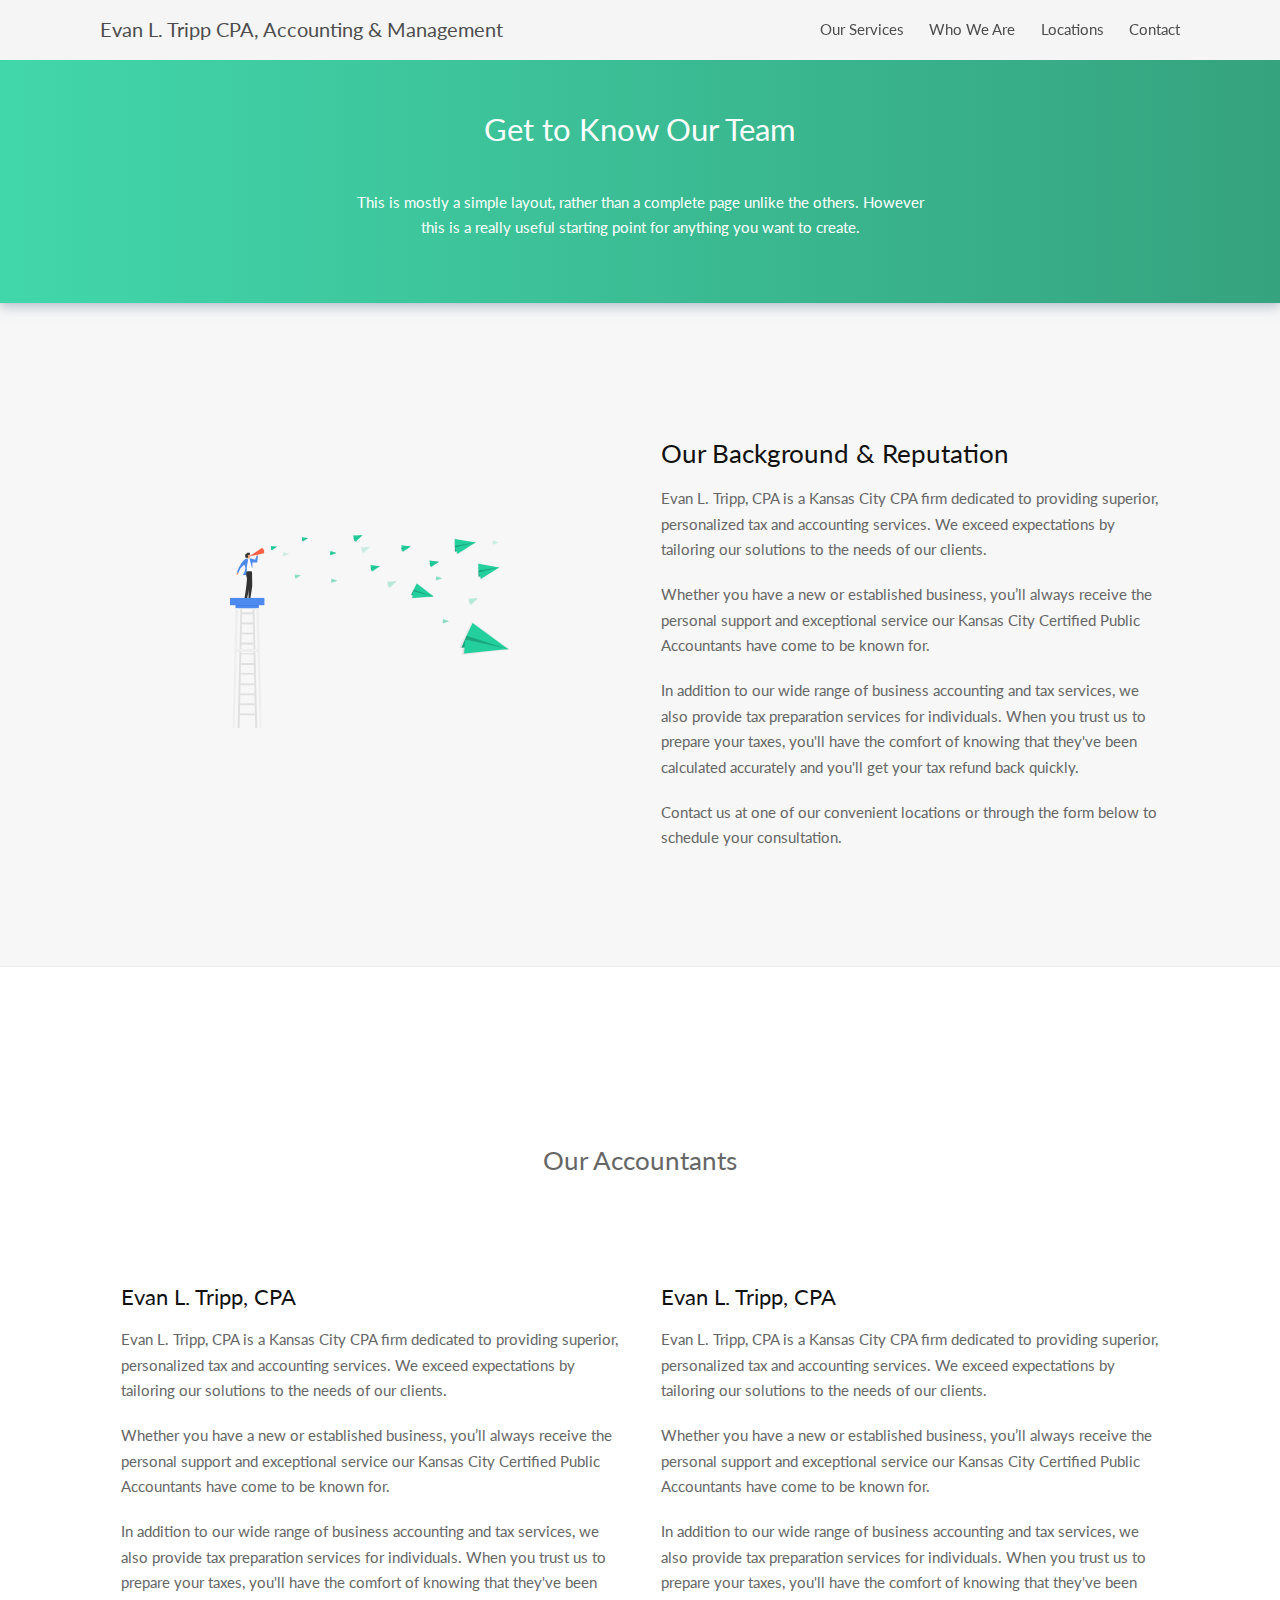
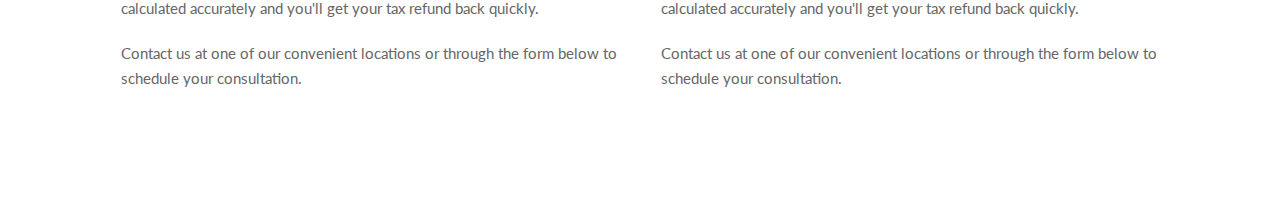
==== about.html @ 46c072c3 "Add contact page" ====
<!DOCTYPE html>
<html lang='en'>
<head>
	<meta class="utf-8">
	<meta name="viewport" content="width=device-width, initial-scale=1, maximum-scale=1">
	<title>About Us - Evan L. Tripp CPA, Accounting &amp; Management</title>
	<link rel='stylesheet' href='css/style.min.css' />
</head>
<body>
	<!-- navbar -->
	<div class="navbar navbar--extended">
		<nav class="nav__mobile"></nav>
		<div class="container">
			<div class="navbar__inner">
				<a href="index.html" class="navbar__logo">Evan L. Tripp CPA, Accounting &amp; Management</a>
				<nav class="navbar__menu">
					<ul>
                        <li><a href="#services">Our Services</a></li>
                        <li><a href="#about">Who We Are</a></li>
						<li><a href="#locations">Locations</a></li>
                        <li><a href="contact.html">Contact</a></li>
					</ul>
				</nav>
				<div class="navbar__menu-mob"><a href="" id='toggle'><svg role="img" xmlns="http://www.w3.org/2000/svg" viewBox="0 0 448 512"><path fill="currentColor" d="M16 132h416c8.837 0 16-7.163 16-16V76c0-8.837-7.163-16-16-16H16C7.163 60 0 67.163 0 76v40c0 8.837 7.163 16 16 16zm0 160h416c8.837 0 16-7.163 16-16v-40c0-8.837-7.163-16-16-16H16c-8.837 0-16 7.163-16 16v40c0 8.837 7.163 16 16 16zm0 160h416c8.837 0 16-7.163 16-16v-40c0-8.837-7.163-16-16-16H16c-8.837 0-16 7.163-16 16v40c0 8.837 7.163 16 16 16z" class=""></path></svg></a></div>
			</div>
		</div>
	</div>
	<!-- Hero unit -->
	<div class="page__header">
		<div class="hero__overlay  page__hero__overlay--gradient"></div>
		<div class="hero__mask"></div>
		<div class="page__header__inner">
			<div class="container">
				<div class="page__header__content">
					<div class="page__header__content__inner" id='navConverter'>
						<h1 class="page__header__title">Get to Know Our Team</h1>
						<p class="page__header__text; center">This is mostly a simple layout, rather than a complete page unlike the others. However this is a really useful starting point for anything you want to create.</p>
					</div>
				</div>
			</div>
		</div>
	</div>
	<!-- Page content -->
	<div id="about" class="expanded landing__section">
		<div class="container">
			<div class="expanded__inner">
				<div class="expanded__media">
					<img src="./images/news_go0e.svg" class="expanded__image">
				</div>
				<div class="expanded__content">
					<h2 class="expanded__title">Our Background &amp; Reputation</h2>
					<p class="expanded__text">Evan L. Tripp, CPA is a Kansas City CPA firm dedicated to providing superior, personalized tax and accounting services. We exceed expectations by tailoring our solutions to the needs of our clients.</p>
                    <p class="expanded__text">Whether you have a new or established business, you’ll always receive the personal support and exceptional service our Kansas City Certified Public Accountants have come to be known for.</p>
                    <p class="expanded__text">In addition to our wide range of business accounting and tax services, we also provide tax preparation services for individuals. When you trust us to prepare your taxes, you'll have the comfort of knowing that they've been calculated accurately and you'll get your tax refund back quickly.</p>
                    <p class="expanded__text">Contact us at one of our convenient locations or through the form below to schedule your consultation.</p>
				</div>
			</div>
		</div>
	</div>
    <div id="about" class="expanded landing__section">
		<div class="container">
            <div class="page__header__content">
					<div class="page__header__content__inner" id='navConverter'>
						<h2 class="page__header__title">Our Accountants</h2>
                </div>
            </div>
            <div class="expanded__inner">
				<div class="expanded__content">
					<h3 class="expanded__title">Evan L. Tripp, CPA</h3>
					<p class="expanded__text">Evan L. Tripp, CPA is a Kansas City CPA firm dedicated to providing superior, personalized tax and accounting services. We exceed expectations by tailoring our solutions to the needs of our clients.</p>
                    <p class="expanded__text">Whether you have a new or established business, you’ll always receive the personal support and exceptional service our Kansas City Certified Public Accountants have come to be known for.</p>
                    <p class="expanded__text">In addition to our wide range of business accounting and tax services, we also provide tax preparation services for individuals. When you trust us to prepare your taxes, you'll have the comfort of knowing that they've been calculated accurately and you'll get your tax refund back quickly.</p>
                    <p class="expanded__text">Contact us at one of our convenient locations or through the form below to schedule your consultation.</p>
				</div>
                <div class="expanded__content">
					<h3 class="expanded__title">Evan L. Tripp, CPA</h3>
					<p class="expanded__text">Evan L. Tripp, CPA is a Kansas City CPA firm dedicated to providing superior, personalized tax and accounting services. We exceed expectations by tailoring our solutions to the needs of our clients.</p>
                    <p class="expanded__text">Whether you have a new or established business, you’ll always receive the personal support and exceptional service our Kansas City Certified Public Accountants have come to be known for.</p>
                    <p class="expanded__text">In addition to our wide range of business accounting and tax services, we also provide tax preparation services for individuals. When you trust us to prepare your taxes, you'll have the comfort of knowing that they've been calculated accurately and you'll get your tax refund back quickly.</p>
                    <p class="expanded__text">Contact us at one of our convenient locations or through the form below to schedule your consultation.</p>
				</div>
			</div>
		</div>
    </div>
<script src='js/app.min.js'></script>
</body>
</html>
---- css/style.min.css ----
@import url("https://fonts.googleapis.com/css?family=Lato:400");
/*! normalize.css v8.0.0 | MIT License | github.com/necolas/normalize.css */html{line-height:1.15;-webkit-text-size-adjust:100%}body{margin:0}h1{font-size:2em;margin:.67em 0}hr{-webkit-box-sizing:content-box;box-sizing:content-box;height:0;overflow:visible}pre{font-size:1em}a{background-color:transparent}abbr[title]{border-bottom:none;text-decoration:underline;-webkit-text-decoration:underline dotted;text-decoration:underline dotted}b,strong{font-weight:bolder}code,kbd,samp{font-family:monospace,monospace;font-size:1em}small{font-size:80%}sub,sup{font-size:75%;line-height:0;position:relative;vertical-align:baseline}sub{bottom:-.25em}sup{top:-.5em}img{border-style:none}button,input,optgroup,select,textarea{font-family:inherit;font-size:100%;line-height:1.15;margin:0}button,input{overflow:visible}button,select{text-transform:none}[type=button],[type=reset],[type=submit],button{-webkit-appearance:button}[type=button]::-moz-focus-inner,[type=reset]::-moz-focus-inner,[type=submit]::-moz-focus-inner,button::-moz-focus-inner{border-style:none;padding:0}[type=button]:-moz-focusring,[type=reset]:-moz-focusring,[type=submit]:-moz-focusring,button:-moz-focusring{outline:1px dotted ButtonText}fieldset{padding:.35em .75em .625em}legend{-webkit-box-sizing:border-box;box-sizing:border-box;color:inherit;display:table;max-width:100%;padding:0;white-space:normal}progress{vertical-align:baseline}textarea{overflow:auto}[type=checkbox],[type=radio]{-webkit-box-sizing:border-box;box-sizing:border-box;padding:0}[type=number]::-webkit-inner-spin-button,[type=number]::-webkit-outer-spin-button{height:auto}[type=search]{-webkit-appearance:textfield;outline-offset:-2px}[type=search]::-webkit-search-decoration{-webkit-appearance:none}::-webkit-file-upload-button{-webkit-appearance:button;font:inherit}details{display:block}summary{display:list-item}[hidden],template{display:none}html{-webkit-box-sizing:border-box;box-sizing:border-box;background-color:#fff}*,:after,:before{-webkit-box-sizing:inherit;box-sizing:inherit}.invisible{opacity:0;-webkit-transition:.7s;transition:.7s}.fakefield{display:none}.left-align{text-align:left}.center,center-align{text-align:center}.right-align{text-align:right}.stress{color:#111}img,svg{max-width:100%}.container{width:88%;max-width:1080px;margin:0 auto;position:relative}.row{display:block;width:100%;clear:both}.half{width:50%;overflow:auto;float:left}.text-container{max-width:640px}.text-container--center{margin-left:auto;margin-right:auto}.margin-right{margin-right:8pt}html{font-family:Lato,sans-serif;font-size:15px;color:#666;line-height:1.7;font-weight:400;-webkit-font-smoothing:antialiased;-moz-osx-font-smoothing:grayscale;text-rendering:optimizeLegibility;-moz-font-feature-settings:"liga" on}p{margin-bottom:1.3em}h1,h2,h3,h4{line-height:1.35;color:#111}h1,h2,h3,h4,h5,h6{margin:1.414em 0 .5em;font-weight:400}h5,h6{line-height:1.4;color:#666}h1{margin-top:0;font-size:2.074em}h2{font-size:1.728em}h3{font-size:1.44em}h4{font-size:1.2em}h6,small{font-size:.833em;margin:.25em 0}pre{font-family:monospace,monospace;font-size:.85rem;color:#111;width:-webkit-min-content;width:-moz-min-content;width:min-content;background:#f7f7f7;word-break:break-all;word-wrap:break-word;white-space:pre;padding:8pt 16pt;width:100%;overflow:auto;border:1px solid #eee}a{outline:0;text-decoration:none;-webkit-transition:.7s;transition:.7s;color:inherit}.link{color:#6c63ff;text-decoration:underline}@media (min-width:992px){.link:hover{color:#463aff}}.button,button{display:inline-block;padding:6pt 20pt;line-height:1.7;border:1px solid #6c63ff;color:#6c63ff;font-weight:400;-webkit-transition:.7s;white-space:nowrap;cursor:pointer;background-color:transparent;border-radius:30px;margin-bottom:1.3em;transition:.7s;text-align:center;text-decoration:none}.button:focus,.button:hover,button:focus,button:hover{outline:0}@media (min-width:992px){.button:hover,button:hover{border-color:#463aff;color:#463aff}}.button__primary{background-color:#6c63ff;border-color:#6c63ff;color:#fff}@media (min-width:992px){.button__primary:hover{background-color:#463aff;border-color:#463aff;color:#fff}}.button__accent{background-color:#06d19c;border-color:#06d19c;color:#fff}@media (min-width:992px){.button__accent:hover{background-color:#05bd8d;border-color:#05bd8d;color:#fff}}.button__delete{background-color:tomato;border-color:tomato;color:#fff}@media (min-width:992px){.button__delete:hover{background-color:#ff5233;border-color:#ff5233;color:#fff}}.button:disabled{opacity:.25;cursor:default;pointer-events:none}.button--fixed{width:160px}.button--fixed2{width:220px}form{margin-bottom:1.5em}form .double{-js-display:flex;display:-webkit-box;display:-ms-flexbox;display:flex;-webkit-box-pack:justify;-ms-flex-pack:justify;justify-content:space-between}form .double .half{max-width:48%}.form{margin-left:auto;margin-right:auto}label{margin-bottom:2pt;display:block;text-align:left;color:#666;font-size:.9em;padding-left:10pt}input[type=email],input[type=number],input[type=password],input[type=search],input[type=tel],input[type=text],input[type=url]{-webkit-appearance:none;-moz-appearance:none;appearance:none;border:1px solid #eee;width:100%;-webkit-transition:.7s;transition:.7s;color:#111;font-family:Lato,sans-serif;font-weight:400;padding:10pt 20pt;border-radius:30px;background-color:#f7f7f7;margin-bottom:1.4em;display:block}input[type=email]:focus,input[type=number]:focus,input[type=password]:focus,input[type=search]:focus,input[type=tel]:focus,input[type=text]:focus,input[type=url]:focus{border-color:rgba(108,99,255,.5);outline:0;background-color:#fff}textarea{-webkit-appearance:none;-moz-appearance:none;appearance:none;border:1px solid #eee;width:100%;-webkit-transition:.7s;transition:.7s;color:#111;font-family:Lato,sans-serif;font-weight:400;padding:12pt 24pt;border-radius:30px;background-color:#f7f7f7;margin-bottom:1.4em;display:block;resize:none;min-height:8em;outline:0}textarea:focus{border-color:rgba(108,99,255,.5);outline:0;background-color:#fff}select{border:1px solid #eee;width:100%;-webkit-transition:.7s;transition:.7s;color:#111;font-family:Lato,sans-serif;font-weight:400;padding:10pt 20pt;margin-bottom:1.4em;display:block;border-radius:30px;background-color:#f7f7f7;outline:0;-webkit-appearance:none;-moz-appearance:none;background-image:url('data:image/svg+xml;utf8,<svg aria-hidden="true" data-prefix="fas" data-icon="caret-down" role="img" xmlns="http://www.w3.org/2000/svg" viewBox="0 0 320 512" class="svg-inline--fa fa-caret-down fa-w-10 fa-3x"><path fill="currentColor" d="M31.3 192h257.3c17.8 0 26.7 21.5 14.1 34.1L174.1 354.8c-7.8 7.8-20.5 7.8-28.3 0L17.2 226.1C4.6 213.5 13.5 192 31.3 192z" class=""></path></svg>');background-repeat:no-repeat;background-position:95%;background-size:.8em}select::-ms-expand{display:none}::-webkit-input-placeholder{font-size:.9em;opacity:.65;color:#666}:-moz-placeholder,::-moz-placeholder{font-size:.9em;opacity:.65;color:#666}:-ms-input-placeholder{font-size:.9em;opacity:.65;color:#666}[type=radio]:checked,[type=radio]:not(:checked){position:absolute;left:-9999px;visibility:hidden;-webkit-transition:.28s ease;transition:.28s ease}[type=radio]:checked+label,[type=radio]:not(:checked)+label{position:relative;padding-left:2em;cursor:pointer;display:inline-block;height:1.7em;line-height:1.7em;-webkit-transition:.28s ease;transition:.28s ease;-webkit-user-select:none;-moz-user-select:none;-ms-user-select:none;user-select:none}[type=radio]+label:after,[type=radio]+label:before{content:"";position:absolute;left:0;top:0;margin:3px;width:1.2em;height:1.2em;z-index:0;-webkit-transition:.28s ease;transition:.28s ease}[type=radio]:not(:checked)+label:after,[type=radio]:not(:checked)+label:before{-webkit-transition:.28s ease;transition:.28s ease;border-radius:50%;border:1px solid #666}[type=radio]:not(:checked)+label:after{z-index:-1;-webkit-transform:scale(0);-ms-transform:scale(0);transform:scale(0)}[type=radio]:checked+label:before{border-radius:50%;border:1px solid transparent}[type=radio]:checked+label:after{border-radius:50%;border:1px solid #6c63ff;background-color:#6c63ff;z-index:0;-webkit-transform:scale(1.02);-ms-transform:scale(1.02);transform:scale(1.02)}[type=radio]:disabled:checked+label:before,[type=radio]:disabled:not(:checked)+label:before{background-color:transparent;border-color:#eee;cursor:default}[type=radio]:disabled+label{color:#eee;cursor:default}[type=radio]:disabled:not(:checked)+label:before{border-color:#eee}[type=radio]:disabled:checked+label:after{background-color:#eee;border-color:#666}[type=checkbox]:checked,[type=checkbox]:not(:checked){position:absolute;left:-9999px;visibility:hidden}[type=checkbox]+label{position:relative;padding-left:2em;cursor:pointer;display:inline-block;height:25px;line-height:25px;font-size:.9em;-webkit-user-select:none;-moz-user-select:none;-khtml-user-select:none;-ms-user-select:none}[type=checkbox]+label:before{content:"";position:absolute;top:0;left:3px;width:15px;height:15px;z-index:0;border:1px solid #666;border-radius:1px;margin-top:4px;-webkit-transition:.2s;transition:.2s}[type=checkbox]:not(:checked):disabled+label:before{border:none;background-color:#eee}[type=checkbox]:checked+label:before{top:-2px;left:-2px;width:10px;height:18px;border-top:2px solid transparent;border-left:2px solid transparent;border-right:2px solid #06d19c;border-bottom:2px solid #06d19c;-webkit-transform:rotate(40deg);-ms-transform:rotate(40deg);transform:rotate(40deg);-webkit-backface-visibility:hidden;backface-visibility:hidden;-webkit-transform-origin:100% 100%;-ms-transform-origin:100% 100%;transform-origin:100% 100%}[type=checkbox]:checked:disabled+label:before{border-right:2px solid #eee;border-bottom:2px solid #eee}.landing__section{padding:24pt 0}.landing__section:nth-child(odd){background-color:#f7f7f7;border-top:1px solid #eee;border-bottom:1px solid #eee}.navbar{position:fixed;z-index:100;width:100%;background-color:#F5F5F5;-webkit-transition:.7s;transition:.7s}.navbar--nofixed{position:relative;z-index:3}.navbar__inner{-js-display:flex;display:-webkit-box;display:-ms-flexbox;display:flex;-webkit-box-align:center;-ms-flex-align:center;align-items:center;-webkit-box-pack:justify;-ms-flex-pack:justify;justify-content:space-between;height:60px;color:#fff;-webkit-transition:.7s;transition:.7s}.navbar__logo{font-size:1.325rem;-webkit-transition:0;transition:0;color:#4D4D4E;text-decoration:none}.navbar__menu{display:none}.navbar__menu--noMob{display:block}@media (min-width:992px){.navbar__menu{display:block}}.navbar__menu li{margin-left:4pt;-webkit-backface-visibility:hidden;backface-visibility:hidden;display:inline-block}@media (min-width:992px){.navbar__menu li{margin-left:16pt}}.navbar__menu a{color:#4D4D4E}@media (min-width:992px){.navbar__menu a{opacity:1}.navbar__menu a:hover{opacity:1}.navbar__menu a:after{display:block;content:"";border-bottom:1px solid #4D4D4E;-webkit-transform:scaleX(0);-ms-transform:scaleX(0);transform:scaleX(0);-webkit-transition:-webkit-transform .25s ease-in-out;transition:-webkit-transform .25s ease-in-out;transition:transform .25s ease-in-out;transition:transform .25s ease-in-out,-webkit-transform .25s ease-in-out}.navbar__menu a:hover:after{-webkit-transform:scaleX(1);-ms-transform:scaleX(1);transform:scaleX(1)}}.navbar__menu-mob{display:block;color:#4D4D4E}.navbar__menu-mob--noMob{display:none}@media (min-width:992px){.navbar__menu-mob{display:none}}.navbar--extended{background-color:#F5F5F5}.navbar--extended .navbar__inner{height:60px;color:#F5F5F5}

/*! responsive-nav.js 1.0.39 by @viljamis */.nav__mobile ul{margin:0;padding:0;width:100%;display:block;list-style:none;background-color:#4D4D4E;color:#F5F5F5}.nav__mobile li{width:60%;margin-left:auto;margin-right:auto;padding:1em 0;display:block;border-bottom:1px solid hsla(0,0%,100%,.1)}.nav__mobile li:last-child{border-bottom:none}.js .nav__mobile{clip:rect(0 0 0 0);max-height:0;position:absolute;display:block;overflow:hidden;zoom:1}.nav__mobile.opened{max-height:9999px}.nav-toggle{-webkit-tap-highlight-color:rgba(77, 77, 78, 1.00);-webkit-touch-callout:none;-webkit-user-select:none;-moz-user-select:none;-ms-user-select:none;-o-user-select:none;user-select:none}@media (min-width:992px){.js .nav__mobile{position:relative}.js .nav__mobile.closed{max-height:none}.nav-toggle{display:none}}#toggle svg{height:1.2em;width:1.2em;vertical-align:middle}.hero{position:relative;width:100%;background-image:url(../images/bg.jpg);-webkit-box-shadow:0 4px 11px rgba(124,146,169,.5);box-shadow:0 4px 11px rgba(124,146,169,.5);background-size:cover;background-position:50%;background-repeat:no-repeat;color:#fff}.hero__inner{position:relative;z-index:3}.hero__overlay{position:absolute;height:100%;width:100%;opacity:.86;z-index:1;background-color:#F5F5F5}.hero__overlay--gradient{background:-webkit-gradient(linear,left top,right top,from(#F5F5F5),to(#FCF9F9));background:linear-gradient(90deg,#F5F5F5,#FCF9F9)}.page__hero__overlay--gradient{background:-webkit-gradient(linear,left top,right top,from(#23D09D),to(#149469));background:linear-gradient(90deg,#23D09D,#149469)}.hero__overlay--gradientVertical{background:-webkit-gradient(linear,left top,left bottom,from(#F5F5F5),to(#FCF9F9));background:linear-gradient(180deg,#F5F5F5,#FCF9F9)}.hero__mask{position:absolute;height:100%;width:100%;background-image:url('data:image/svg+xml;utf8,<svg xmlns="http://www.w3.org/2000/svg" xmlns:xlink="http://www.w3.org/1999/xlink" width="1920" height="1080" viewBox="0 0 1920 1080"><defs><linearGradient id="06714b97-aec8-4b7e-bf3d-1e20f95f612e" y1="809.5" x2="958" y2="809.5" gradientTransform="matrix(1, 0, 0, -1, 0, 1082)" gradientUnits="userSpaceOnUse"><stop offset="0" stop-color="#fff" stop-opacity="0"/><stop offset="1" stop-color="#fff" stop-opacity="0.05"/></linearGradient></defs><title>hero</title><rect id="0567095b-2cf7-4407-b8ab-ec2abe52d830" data-name="&lt;Path&gt;" y="545" width="1920" height="535" fill="#fff" opacity="0.05" style="isolation:isolate"/><polygon id="82ca9a61-a0a1-49cc-9805-a3533c693bad" data-name="&lt;Path&gt;" points="958 545 0 545 0 0 770.96 0 958 545" fill="url(#06714b97-aec8-4b7e-bf3d-1e20f95f612e)"/></svg>');background-size:cover;background-position:50%;background-repeat:no-repeat;opacity:.66;z-index:2}.hero__content{-js-display:flex;display:-webkit-box;display:-ms-flexbox;display:flex;-webkit-box-align:center;-ms-flex-align:center;align-items:center;-webkit-box-pack:center;-ms-flex-pack:center;justify-content:center;min-height:calc(100vh - 50px);padding:92px 0;overflow:auto}.hero__content__inner{width:100%;max-width:600px;text-align:center}.hero__title{color:#333333;margin-bottom:1.25em}.hero__text{color:#333333;opacity:.85;line-height:1.7;text-align:center;font-size:1.1em}.hero .button{margin:12pt 8pt}.hero__button{color:#333333;border-color:#333333}@media (min-width:992px){.hero__button:hover{color:#23D09D;border-color:#23D09D}}.hero__sub{-js-display:flex;display:-webkit-box;display:-ms-flexbox;display:flex;-webkit-box-pack:center;-ms-flex-pack:center;justify-content:center;-webkit-box-align:center;-ms-flex-align:center;align-items:center;height:50px}.hero__sub__down{width:1rem;height:1rem;color:#666;-webkit-transition:.7s;transition:.7s;cursor:pointer}@media (min-width:992px){.hero__sub__down:hover{color:#6c63ff}}#scrollToNext{-webkit-transition:.7s;transition:.7s}.hero--full .hero__content{min-height:100vh}.hero--full+.hero__sub{display:none}.steps{text-align:center;padding:16pt 0}@media (min-width:992px){.steps__inner{-js-display:flex;display:-webkit-box;display:-ms-flexbox;display:flex;-ms-flex-pack:distribute;justify-content:space-around}}.step{padding:16pt 0;text-align:center;width:100%;border-top:1px solid #eee;overflow:auto}.step:first-child{border-top:none}@media (min-width:992px){.step{border-top:none;width:auto}}.step__media{margin:16pt 0}@media (min-width:992px){.step__media{margin:32pt 0}}.step__image{max-height:100px;max-width:222px;margin-top:8pt;-webkit-user-drag:none;-khtml-user-drag:none;-moz-user-drag:none;-o-user-drag:none;user-drag:none}@media (min-width:600px){.step__image{max-width:none}}.step__text{max-width:36ch;text-align:center;margin-left:auto;margin-right:auto}.expanded{padding:72pt 0}.expanded__inner{-js-display:flex;display:-webkit-box;display:-ms-flexbox;display:flex;-webkit-box-pack:justify;-ms-flex-pack:justify;justify-content:space-between;-webkit-box-align:center;-ms-flex-align:center;align-items:center;-webkit-box-orient:vertical;-webkit-box-direction:normal;-ms-flex-direction:column;flex-direction:column}@media (min-width:992px){.expanded__inner{-webkit-box-orient:horizontal;-webkit-box-direction:normal;-ms-flex-direction:row;flex-direction:row}}.expanded__media{-webkit-box-ordinal-group:2;-ms-flex-order:1;order:1;text-align:center}@media (min-width:992px){.expanded__media{width:50%;-ms-flex-negative:0;flex-shrink:0;-webkit-box-ordinal-group:unset;-ms-flex-order:unset;order:unset}}.expanded__content{-webkit-box-ordinal-group:3;-ms-flex-order:2;order:2}@media (min-width:992px){.expanded__content{padding:0 16pt;width:50%;-ms-flex-negative:0;flex-shrink:0;-webkit-box-ordinal-group:unset;-ms-flex-order:unset;order:unset}}.expanded:nth-child(2n) .expanded__media{-webkit-box-ordinal-group:2;-ms-flex-order:1;order:1}@media (min-width:992px){.expanded:nth-child(2n) .expanded__media{-webkit-box-ordinal-group:2;-ms-flex-order:1;order:1}}.expanded__image{width:90%;max-width:220px;padding:16pt 0}@media (min-width:992px){.expanded__image{max-width:280px}}.expanded__title{max-width:550px}.expanded__text{max-width:60ch}.cta{background:-webkit-gradient(linear,left top,right top,from(#23D09D),to(#06D19C));background:linear-gradient(90deg,#23D09D,#06D19C);color:#fff;padding:48pt 0;text-align:center}.cta--reverse{background:-webkit-gradient(linear,right top,left top,from(#23D09D),to(#06D19C));background:linear-gradient(270deg,#23D09D,#06D19C)}.cta--plain{background:#23D09D}.cta--secondary{background:#06D19C}.cta__title{color:inherit}.cta__sub{opacity:.85;max-width:58ch;margin:16pt auto 24pt}.cta__sub--center{text-align:center}.footer{background-color:#fff;padding:36pt 0}.footer__inner{-js-display:flex;display:-webkit-box;display:-ms-flexbox;display:flex;-webkit-box-pack:justify;-ms-flex-pack:justify;justify-content:space-between;-webkit-box-orient:vertical;-webkit-box-direction:normal;-ms-flex-direction:column;flex-direction:column}@media (min-width:600px){.footer__inner{-webkit-box-orient:horizontal;-webkit-box-direction:normal;-ms-flex-direction:row;flex-direction:row}}.footer__textLogo{-ms-flex-negative:0;flex-shrink:0;padding-right:16pt;display:block;cursor:pointer;color:#23D09D;font-size:1.225rem;min-width:33%;margin-bottom:1.5rem}@media (min-width:600px){.footer__textLogo{margin-bottom:0}}@media (min-width:992px){.footer__textLogo{min-width:25%;font-size:1.325rem}}.footer__data{-js-display:flex;display:-webkit-box;display:-ms-flexbox;display:flex;-webkit-box-flex:1;-ms-flex-positive:1;flex-grow:1;-webkit-box-pack:justify;-ms-flex-pack:justify;justify-content:space-between;padding-top:.25rem;-ms-flex-wrap:wrap;flex-wrap:wrap;-webkit-box-orient:vertical;-webkit-box-direction:normal;-ms-flex-direction:column;flex-direction:column;font-size:.9rem}@media (min-width:992px){.footer__data{-ms-flex-wrap:nowrap;flex-wrap:nowrap;-webkit-box-orient:horizontal;-webkit-box-direction:normal;-ms-flex-direction:row;flex-direction:row}}.footer__data__item{padding-bottom:.5rem;display:inline-block;margin-bottom:8pt}.footer__link{color:#6c63ff;border-bottom:1px dotted #6c63ff;padding-bottom:1pt;-webkit-transition:.7s;transition:.7s}@media (min-width:992px){.footer__link:hover{color:#fafafa;border-color:#fafafa}}.footer__row{margin-bottom:8pt}.footer--dark{background-color:#333c44}.footer--dark .footer__textLogo{color:#fff}.footer--dark .footer__inner{color:#d9d9d9}.footer--dark .footer__link{color:#d9d9d9;border-color:#d9d9d9}@media (min-width:992px){.footer--dark .footer__link:hover{color:#fff;border-color:#fff}}.auth{padding-top:102.66667px}.auth__inner{min-height:calc(100vh - 188px);-js-display:flex;display:-webkit-box;display:-ms-flexbox;display:flex;-webkit-box-align:center;-ms-flex-align:center;align-items:center;-webkit-box-orient:vertical;-webkit-box-direction:normal;-ms-flex-direction:column;flex-direction:column;-webkit-box-pack:center;-ms-flex-pack:center;justify-content:center}@media (min-width:992px){.auth__inner{-webkit-box-orient:horizontal;-webkit-box-direction:normal;-ms-flex-direction:row;flex-direction:row}}@media (min-width:992px){.auth__media{width:50%;-ms-flex-negative:0;flex-shrink:0}}.auth__media img,.auth__media svg{max-height:150px;max-width:90%;-webkit-user-drag:none;-khtml-user-drag:none;-moz-user-drag:none;-o-user-drag:none;user-drag:none;-webkit-touch-callout:none;-webkit-user-select:none;-moz-user-select:none;-ms-user-select:none;user-select:none}@media (min-width:600px){.auth__media img,.auth__media svg{max-height:300px}}@media (min-width:992px){.auth__media img,.auth__media svg{max-height:400px}}.auth__auth{text-align:center}@media (min-width:992px){.auth__auth{width:50%;-ms-flex-negative:0;flex-shrink:0}}.auth__title{font-size:1.728em}.page__header{position:relative;color:#fff;-webkit-box-shadow:0 4px 11px rgba(124,146,169,.5);box-shadow:0 4px 11px rgba(124,146,169,.5);width:100%}.page__header__inner{padding:66px 0 0;position:relative;z-index:3}.page__header__content{-js-display:flex;display:-webkit-box;display:-ms-flexbox;display:flex;-webkit-box-align:center;-ms-flex-align:center;align-items:center;-webkit-box-pack:center;-ms-flex-pack:center;justify-content:center;padding:32pt 0;overflow:auto}.page__header__content__inner{width:100%;max-width:66ch;text-align:center}.page__header__title{color:inherit;margin-bottom:1.25em}.page__header__text{opacity:.85;line-height:1.7;text-align:left}.page{padding:24pt 0}@media (min-width:992px){.page__inner{-js-display:flex;display:-webkit-box;display:-ms-flexbox;display:flex}}.page__menu{width:100%;position:relative}@media (min-width:992px){.page__menu{display:block;width:300px;-ms-flex-negative:0;flex-shrink:0}}.page__main{-webkit-box-flex:1;-ms-flex-positive:1;flex-grow:1}.page__main__title{margin-top:.75em}.page__image{max-width:100%}.app__header{position:relative;color:#fff;-webkit-box-shadow:0 4px 11px rgba(124,146,169,.5);box-shadow:0 4px 11px rgba(124,146,169,.5);width:100%}.app__header__inner{padding:66px 0 0;position:relative;z-index:3}.app__header__content{-js-display:flex;display:-webkit-box;display:-ms-flexbox;display:flex;-webkit-box-align:center;-ms-flex-align:center;align-items:center;-webkit-box-pack:center;-ms-flex-pack:center;justify-content:center;padding:32pt 0;overflow:auto}.app__header__content__inner{width:100%;max-width:66ch;text-align:center}.app__header__title{color:inherit;margin-bottom:1.25em}.app__header__text{opacity:.85;line-height:1.7;text-align:left}.app{padding:81.33333px 0}@media (min-width:992px){.app__inner{-js-display:flex;display:-webkit-box;display:-ms-flexbox;display:flex}}.app__menu{width:100%;position:relative}@media (min-width:992px){.app__menu{display:block;width:300px;-ms-flex-negative:0;flex-shrink:0}}.app__main{-webkit-box-flex:1;-ms-flex-positive:1;flex-grow:1}.app__main__title{margin-top:.75em}.app__image,.vMenu{max-width:100%}.vMenu{padding:0;list-style-type:none;-js-display:flex;display:-webkit-box;display:-ms-flexbox;display:flex;-ms-flex-wrap:wrap;flex-wrap:wrap;-webkit-box-pack:justify;-ms-flex-pack:justify;justify-content:space-between;border-bottom:1px solid #eee}@media (min-width:992px){.vMenu{display:inline-block;border-bottom:none}}.vMenu li{display:inline-block;margin-bottom:1em;width:48%;padding-left:16pt}@media (min-width:992px){.vMenu li{padding-left:0;display:block;width:auto}}.vMenu a{display:block}@media (min-width:992px){.vMenu a{display:inline-block;opacity:.85}.vMenu a:hover{opacity:1;color:#6c63ff}.vMenu a:after{display:block;content:"";border-bottom:1px solid #6c63ff;-webkit-transform:scaleX(0);-ms-transform:scaleX(0);transform:scaleX(0);-webkit-transition:-webkit-transform .25s ease-in-out;transition:-webkit-transform .25s ease-in-out;transition:transform .25s ease-in-out;transition:transform .25s ease-in-out,-webkit-transform .25s ease-in-out}.vMenu a:hover:after{-webkit-transform:scaleX(1);-ms-transform:scaleX(1);transform:scaleX(1)}}.vMenu>ul{margin-top:-.65em;padding-left:1.5em;margin-bottom:.75em}.vMenu>ul li{opacity:.85;font-size:.95em;margin-bottom:.25em}.vMenu>ul li:before{content:"-";margin-right:.5em}.vMenu--active{color:#6c63ff}.vMenu--active:before{content:"\2014";margin-right:.333em}@media (min-width:992px){.vMenu--active{opacity:1;color:#6c63ff}.vMenu--active:after{display:block;content:"";border-bottom:1px solid #6c63ff;-webkit-transform:none;-ms-transform:none;transform:none;-webkit-transition:none;transition:none}}
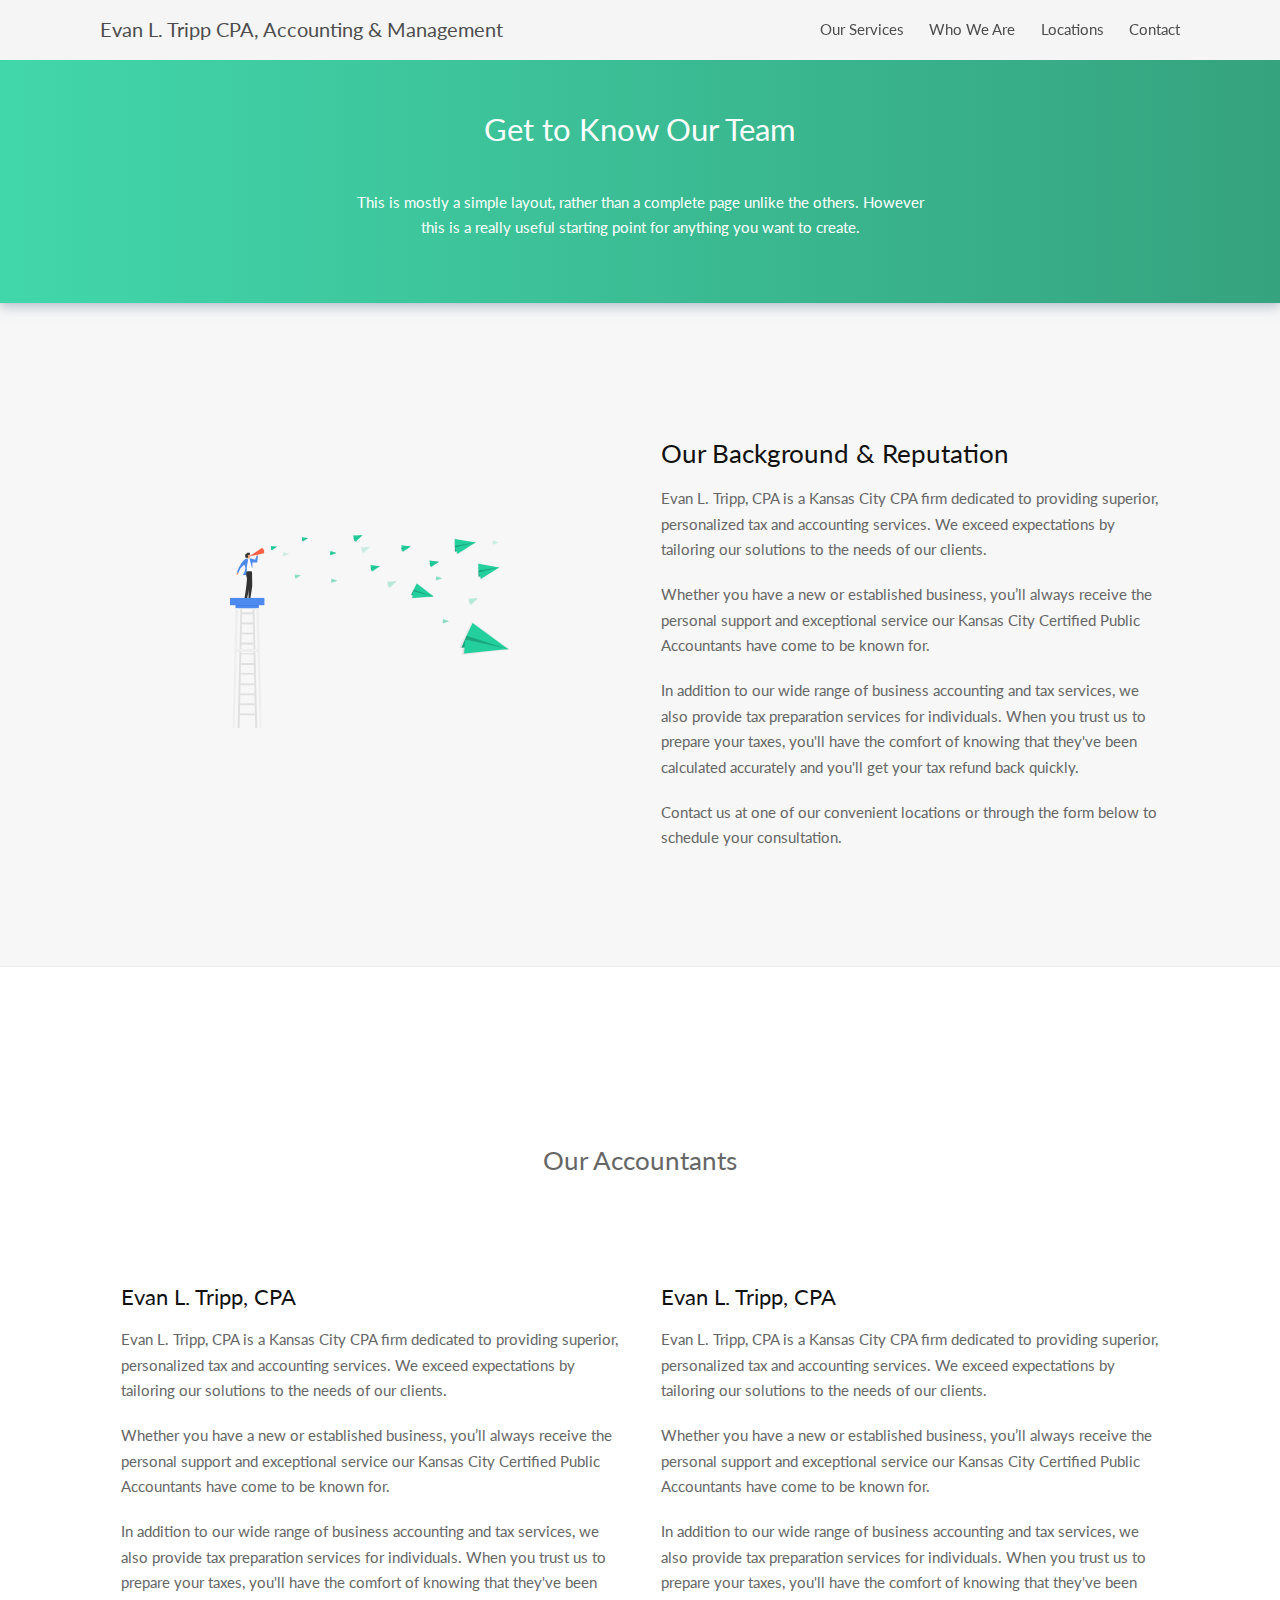
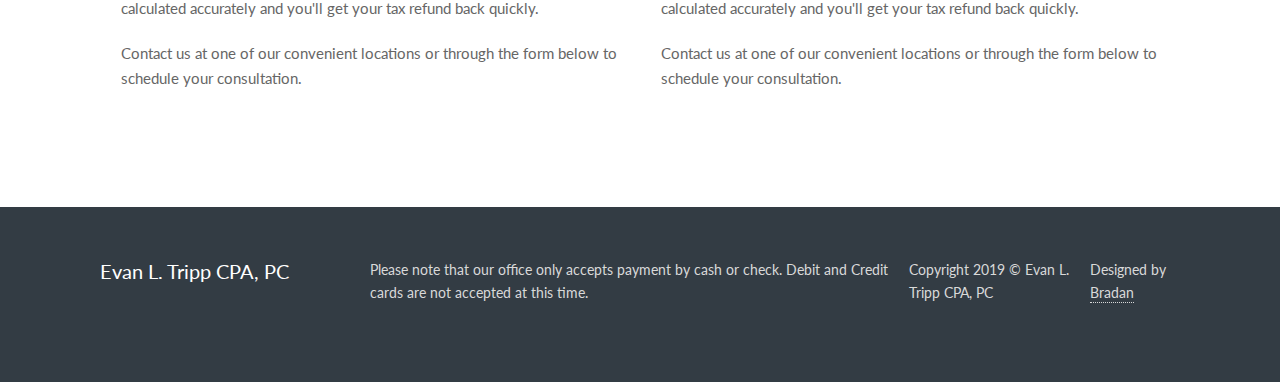
==== commit 43f7b395: "Adding services page" ====
--- a/about.html
+++ b/about.html
@@ -57,7 +57,7 @@
 			</div>
 		</div>
 	</div>
-    <div id="about" class="expanded landing__section">
+    <div id="about2" class="expanded landing__section">
 		<div class="container">
             <div class="page__header__content">
 					<div class="page__header__content__inner" id='navConverter'>
@@ -82,6 +82,30 @@
 			</div>
 		</div>
     </div>
+    <!-- Footer -->
+	<div class="footer footer--dark">
+		<div class="container">
+			<div class="footer__inner">
+				<a href="index.html" class="footer__textLogo">Evan L. Tripp CPA, PC</a>
+				<div class="footer__data">
+                    <div class="footer__data__item">
+						<div class="footer__row">Please note that our office only accepts payment by cash or check. Debit and Credit cards are not accepted at this time.
+						</div>
+					</div>
+					<div class="footer__data__item">
+						<div class="footer__row">
+							Copyright 2019 &copy; Evan L. Tripp CPA, PC</a>
+						</div>
+					</div>
+					<div class="footer__data__item">
+					<div class="footer__row">
+						Designed by <a href="https://bradan.co" target="_blank" class="footer__link">Bradan</a>
+						</div>
+				</div>
+			</div>
+		</div>
+	</div>
+    </div>
 <script src='js/app.min.js'></script>
 </body>
 </html>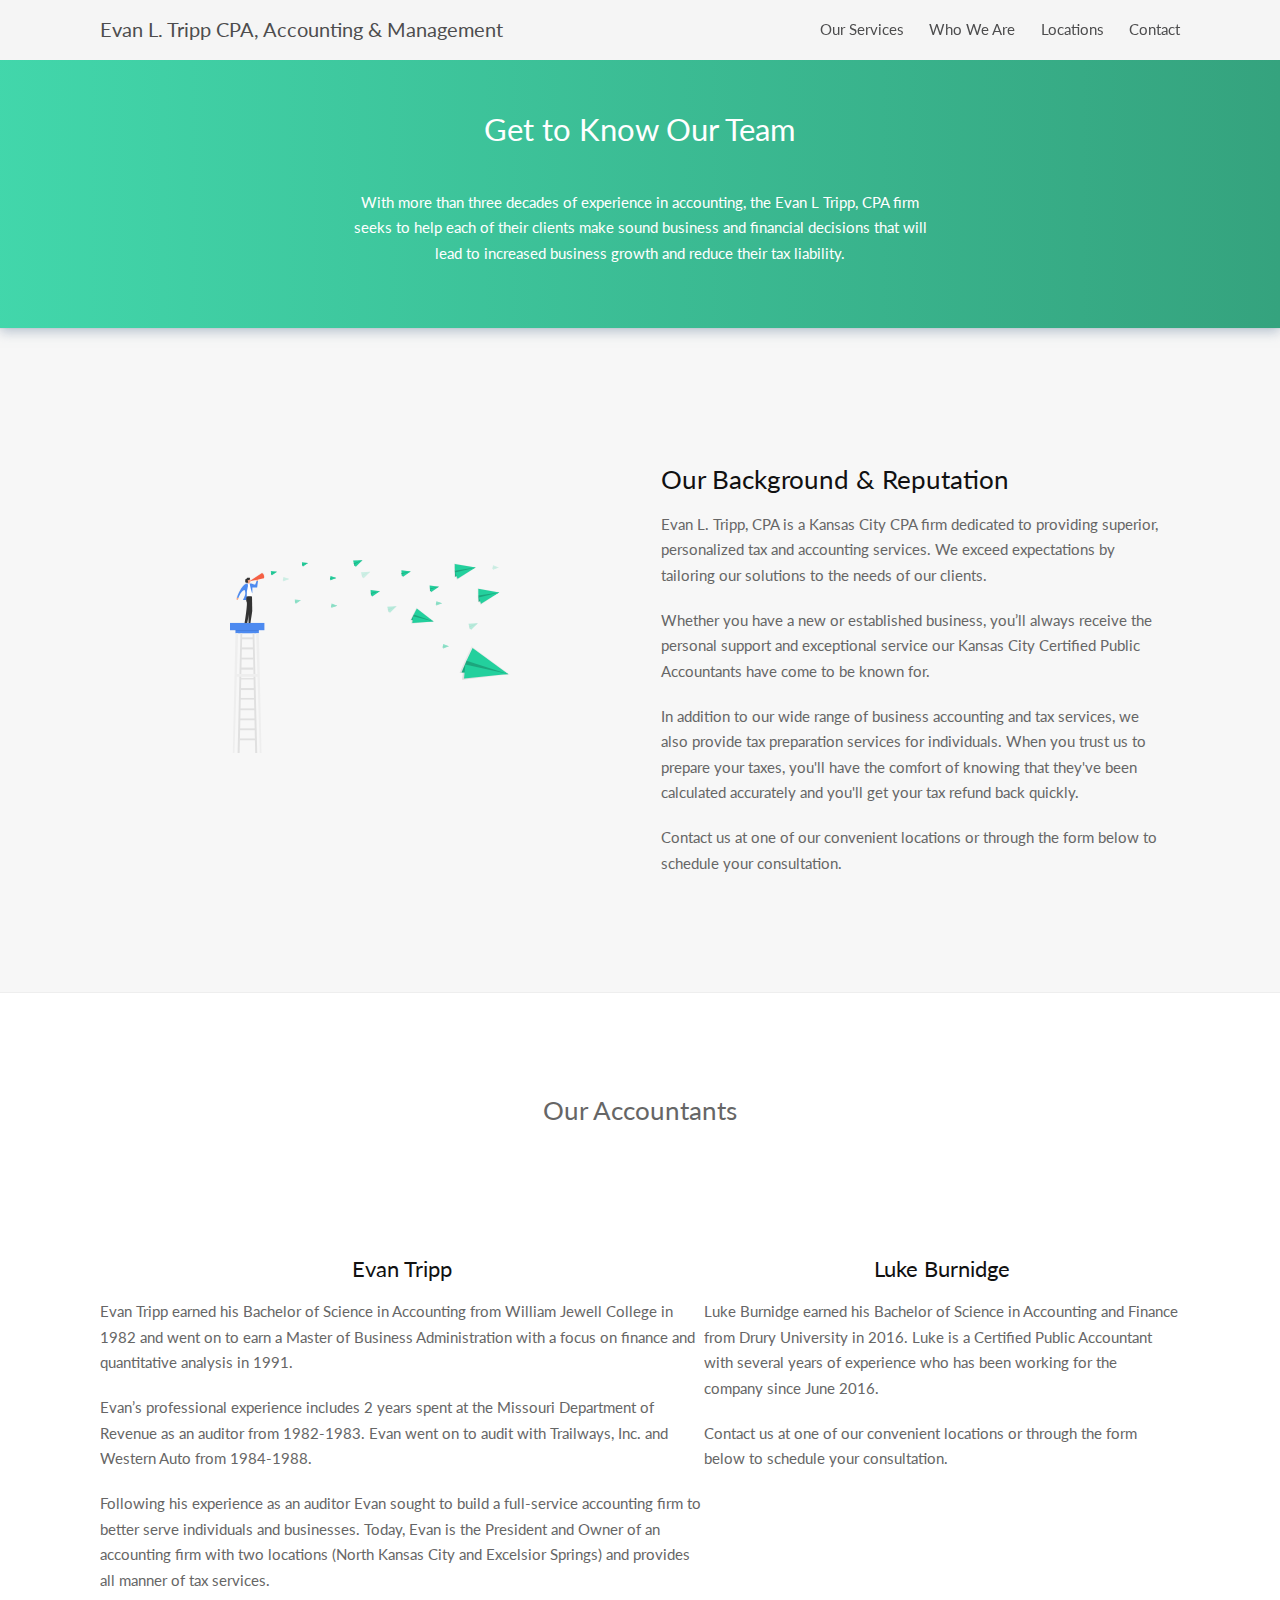
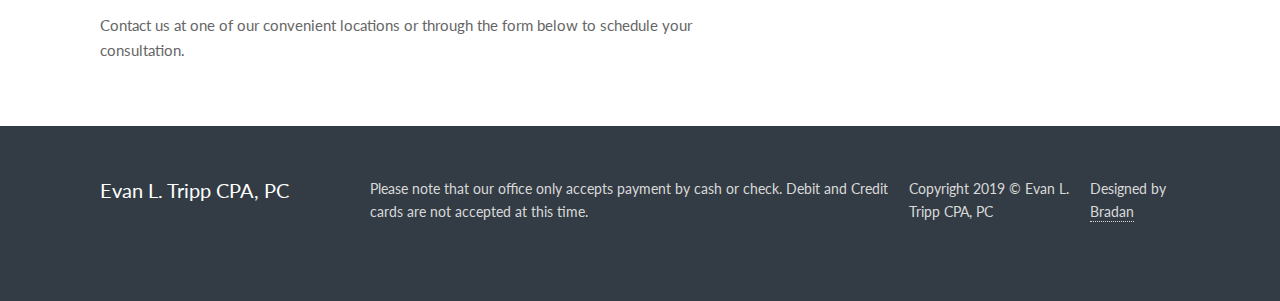
==== commit edf60c43: "About page" ====
--- a/about.html
+++ b/about.html
@@ -4,6 +4,30 @@
 	<meta class="utf-8">
 	<meta name="viewport" content="width=device-width, initial-scale=1, maximum-scale=1">
 	<title>About Us - Evan L. Tripp CPA, Accounting &amp; Management</title>
+    <!-- Open Graph Tags -->
+    <meta property="og:type" content="website" />
+    <meta property="og:title" content="Evan L. Tripp CPA, Accounting &amp; Management" />
+    <meta property="og:description" content="A Certified Public Accounting Firm Serving the Greater Kansas City Area with conventient locations in both North Kansas City &amp; Excelsior Springs. We work with individuals, LLCs, Partnerships, C Corporations, S Corporations, and most other entities." />
+    <meta property="og:url" content="https://evanltripp.com/" />
+    <meta property="og:site_name" content="Evan L. Tripp CPA, Accounting &amp; Management" />
+    <meta property="og:image" content="" />
+    <meta property="og:image:width" content="1200" />
+    <meta property="og:image:height" content="800" />
+    <meta property="og:locale" content="en_US" />
+    <meta name="twitter:title" content="Evan L. Tripp CPA, Accounting &amp; Management" />
+    <meta name="twitter:description" content="CPA with conventient locations in both North Kansas City &amp; Excelsior Springs, our office is readily available to assist you in operating your business and managing your taxes at both the federal and state levels. We work with individuals, LLCs, Partnerships, C Corporations, S Corporations, and most other entities." />
+    <meta name="twitter:image" content="" />
+    <meta name="twitter:card" content="summary_large_image" />
+    <!-- Open Graph Tags -->
+    <!-- JSON Tags -->
+    <script type='application/ld+json'>{"@context":"https:\/\/schema.org","@type":"WebSite","@id":"#website","url":"https:\/\/evanltripp.com\/","name":"Evan L. Tripp CPA, Accounting & Management","potentialAction":{"@type":"SearchAction","target":"https:\/\/evanltripp.com\/?s={search_term_string}","query-input":"required name=search_term_string"},"description": "CPA with conventient locations in both North Kansas City &amp; Excelsior Springs, our office is readily available to assist you in operating your business and managing your taxes at both the federal and state levels. We work with individuals, LLCs, Partnerships, C Corporations, S Corporations, and most other entities."}</script>
+    <script type="application/ld+json">
+    {"@context": "http://schema.org","@type": "Organization","address": {"@type": "PostalAddress","addressLocality": "North Kansas City","addressRegion": "MO","postalCode": "64116-3606","streetAddress": "1440 Iron Street"},"name": "Evan L. Tripp CPA, Accounting &amp; Management","telephone": "(816) 221-0042","openingHours": "Mo,Tu,We,Th,Fr 09:00-17:00"}
+    </script>
+    <script type="application/ld+json">
+    {"@context": "http://schema.org","@type": "Organization","address": {"@type": "PostalAddress","addressLocality": "Excelsior Springs","addressRegion": "MO","postalCode": "64024","streetAddress": "2001 W Jesse James Rd #3"},"name": "Evan L. Tripp CPA, Accounting &amp; Management","telephone": "(816) 630-2520","openingHours": "Mo,Tu,We,Th,Fr 09:00-17:00"}
+    </script>
+    <!-- JSON Tags -->
 	<link rel='stylesheet' href='css/style.min.css' />
 </head>
 <body>
@@ -15,9 +39,9 @@
 				<a href="index.html" class="navbar__logo">Evan L. Tripp CPA, Accounting &amp; Management</a>
 				<nav class="navbar__menu">
 					<ul>
-                        <li><a href="#services">Our Services</a></li>
-                        <li><a href="#about">Who We Are</a></li>
-						<li><a href="#locations">Locations</a></li>
+                        <li><a href="services.html">Our Services</a></li>
+                        <li><a href="about.html">Who We Are</a></li>
+						<li><a href="index.html#locations">Locations</a></li>
                         <li><a href="contact.html">Contact</a></li>
 					</ul>
 				</nav>
@@ -34,7 +58,7 @@
 				<div class="page__header__content">
 					<div class="page__header__content__inner" id='navConverter'>
 						<h1 class="page__header__title">Get to Know Our Team</h1>
-						<p class="page__header__text; center">This is mostly a simple layout, rather than a complete page unlike the others. However this is a really useful starting point for anything you want to create.</p>
+						<p class="page__header__text; center">With more than three decades of experience in accounting, the Evan L Tripp, CPA firm seeks to help each of their clients make sound business and financial decisions that will lead to increased business growth and reduce their tax liability.</p>
 					</div>
 				</div>
 			</div>
@@ -57,28 +81,26 @@
 			</div>
 		</div>
 	</div>
-    <div id="about2" class="expanded landing__section">
+    <div class="steps landing__section">
 		<div class="container">
             <div class="page__header__content">
-					<div class="page__header__content__inner" id='navConverter'>
+					<div class="page__header__content__inner">
 						<h2 class="page__header__title">Our Accountants</h2>
                 </div>
             </div>
-            <div class="expanded__inner">
-				<div class="expanded__content">
-					<h3 class="expanded__title">Evan L. Tripp, CPA</h3>
-					<p class="expanded__text">Evan L. Tripp, CPA is a Kansas City CPA firm dedicated to providing superior, personalized tax and accounting services. We exceed expectations by tailoring our solutions to the needs of our clients.</p>
-                    <p class="expanded__text">Whether you have a new or established business, you’ll always receive the personal support and exceptional service our Kansas City Certified Public Accountants have come to be known for.</p>
-                    <p class="expanded__text">In addition to our wide range of business accounting and tax services, we also provide tax preparation services for individuals. When you trust us to prepare your taxes, you'll have the comfort of knowing that they've been calculated accurately and you'll get your tax refund back quickly.</p>
-                    <p class="expanded__text">Contact us at one of our convenient locations or through the form below to schedule your consultation.</p>
+            <div class="steps__inner">
+				    <div class="step">
+					<h3>Evan Tripp</h3>
+					<p align="left">Evan Tripp earned his Bachelor of Science in Accounting from William Jewell College in 1982 and went on to earn a Master of Business Administration with a focus on finance and quantitative analysis in 1991.</p>
+                    <p align="left">Evan’s professional experience includes 2 years spent at the Missouri Department of Revenue as an auditor from 1982-1983. Evan went on to audit with Trailways, Inc. and Western Auto from 1984-1988.</p>
+                    <p align="left">Following his experience as an auditor Evan sought to build a full-service accounting firm to better serve individuals and businesses. Today, Evan is the President and Owner of an accounting firm with two locations (North Kansas City and Excelsior Springs) and provides all manner of tax services.</p>
+                    <p align="left">Contact us at one of our convenient locations or through the form below to schedule your consultation.</p>
 				</div>
-                <div class="expanded__content">
-					<h3 class="expanded__title">Evan L. Tripp, CPA</h3>
-					<p class="expanded__text">Evan L. Tripp, CPA is a Kansas City CPA firm dedicated to providing superior, personalized tax and accounting services. We exceed expectations by tailoring our solutions to the needs of our clients.</p>
-                    <p class="expanded__text">Whether you have a new or established business, you’ll always receive the personal support and exceptional service our Kansas City Certified Public Accountants have come to be known for.</p>
-                    <p class="expanded__text">In addition to our wide range of business accounting and tax services, we also provide tax preparation services for individuals. When you trust us to prepare your taxes, you'll have the comfort of knowing that they've been calculated accurately and you'll get your tax refund back quickly.</p>
-                    <p class="expanded__text">Contact us at one of our convenient locations or through the form below to schedule your consultation.</p>
-				</div>
+                <div class="step">
+					<h3>Luke Burnidge</h3>
+					<p align="left">Luke Burnidge earned his Bachelor of Science in Accounting and Finance from Drury University in 2016. Luke is a Certified Public Accountant with several years of experience who has been working for the company since June 2016.</p>
+                    <p align="left">Contact us at one of our convenient locations or through the form below to schedule your consultation.</p>
+                </div> 
 			</div>
 		</div>
     </div>
@@ -94,7 +116,7 @@
 					</div>
 					<div class="footer__data__item">
 						<div class="footer__row">
-							Copyright 2019 &copy; Evan L. Tripp CPA, PC</a>
+							Copyright 2019 &copy; Evan L. Tripp CPA, PC
 						</div>
 					</div>
 					<div class="footer__data__item">
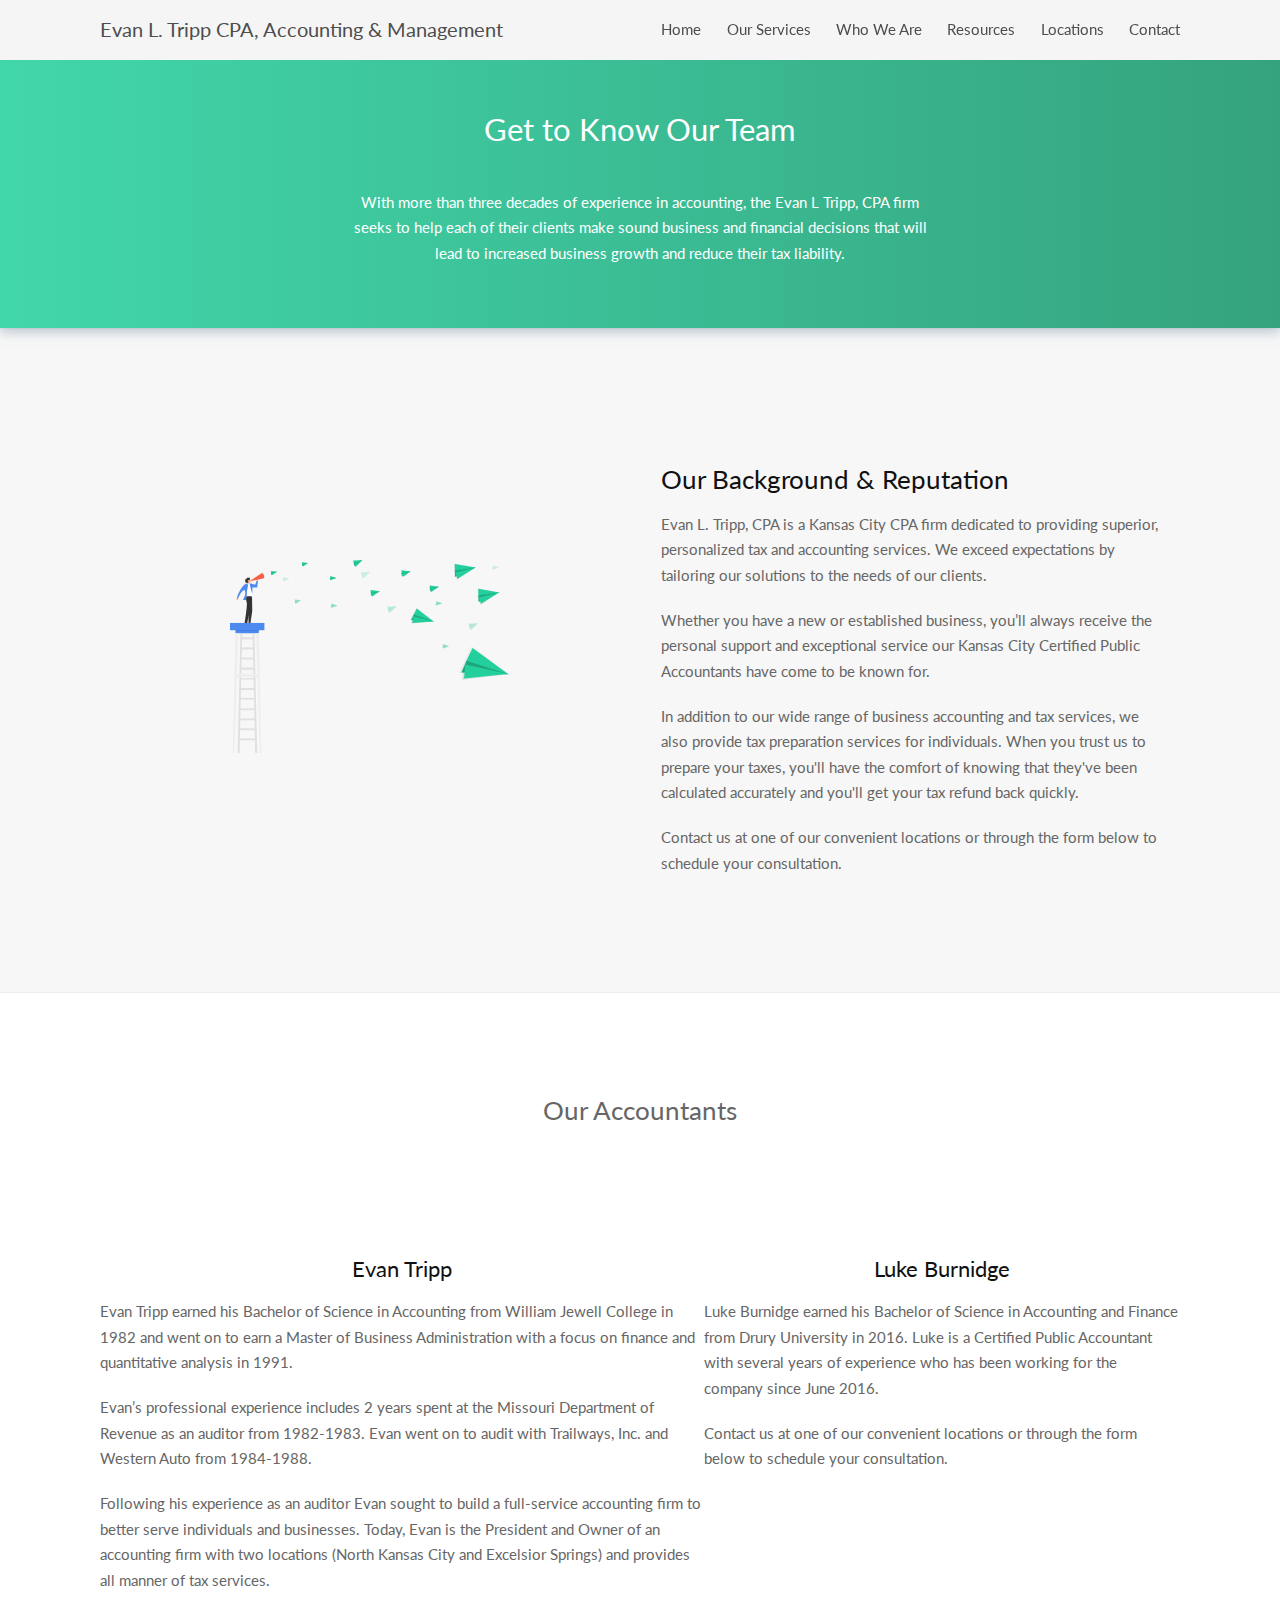
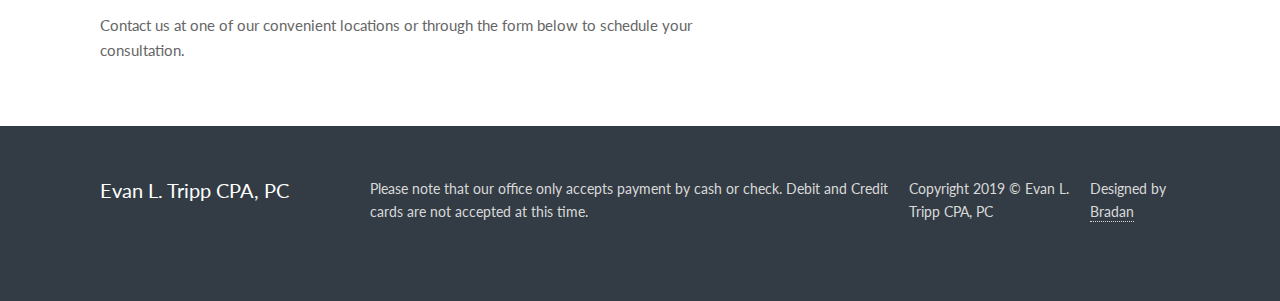
==== commit abf17845: "resource pages" ====
--- a/about.html
+++ b/about.html
@@ -39,8 +39,10 @@
 				<a href="index.html" class="navbar__logo">Evan L. Tripp CPA, Accounting &amp; Management</a>
 				<nav class="navbar__menu">
 					<ul>
+                        <li><a href="index.html">Home</a></li>
                         <li><a href="services.html">Our Services</a></li>
                         <li><a href="about.html">Who We Are</a></li>
+                        <li><a href="resources.html">Resources</a></li>
 						<li><a href="index.html#locations">Locations</a></li>
                         <li><a href="contact.html">Contact</a></li>
 					</ul>
